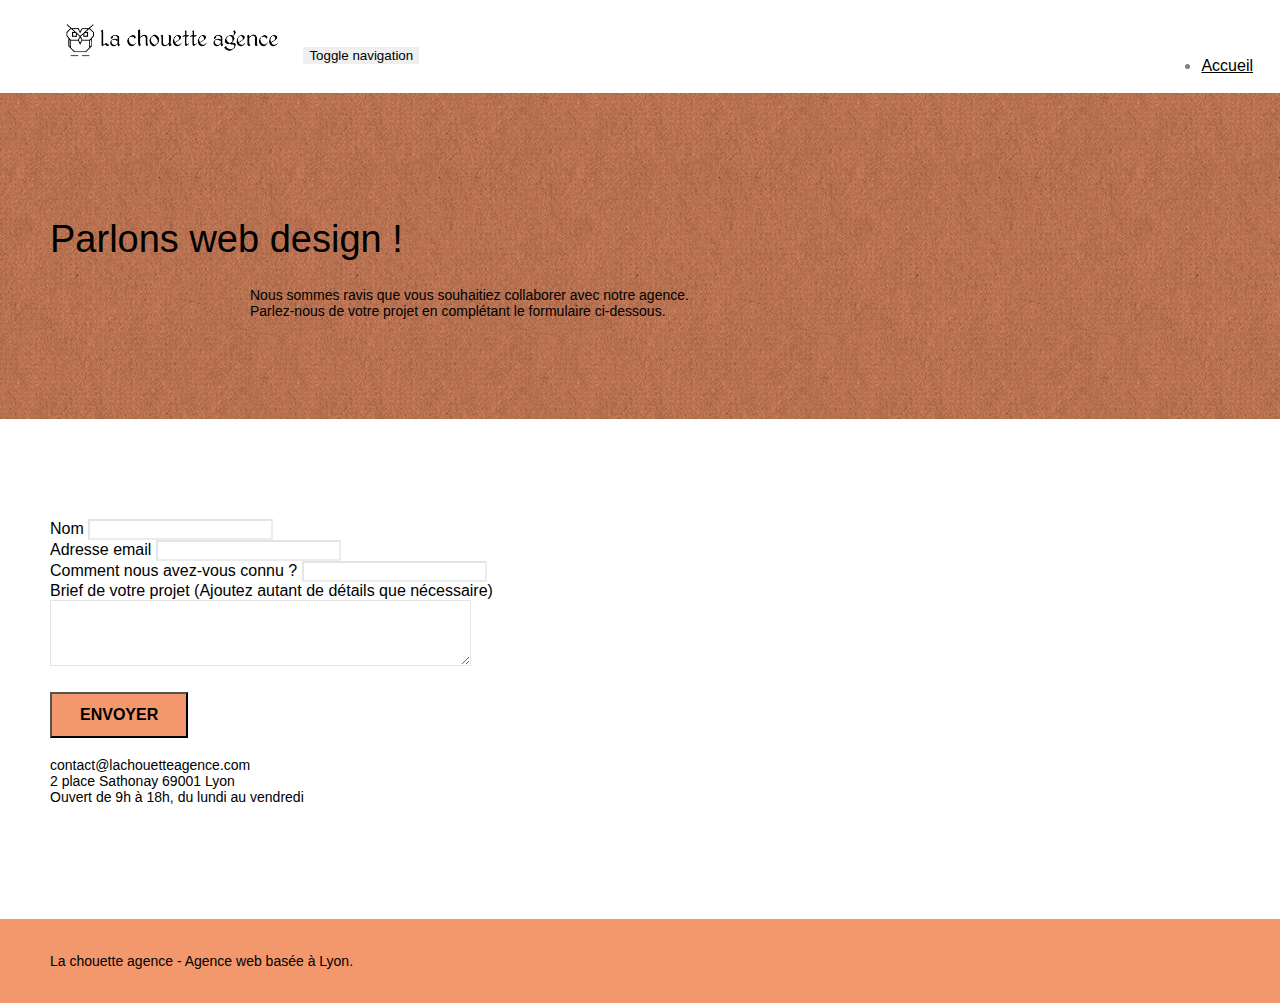
==== page2.html @ ba12c9af "modif html et css" ====
<!doctype html>
<html lang="fr">
<head>
    <meta charset="utf-8">
    <meta name="keywords" content="">
    <meta name="description" content="">
    <meta name="viewport" content="width=device-width, initial-scale=1.0, viewport-fit=cover">
    <link rel="shortcut icon" type="image/png" href="favicon.jpg">
    
	<link rel="stylesheet" type="text/css" href="./css/bootstrap.min.css">
	<link rel="stylesheet" type="text/css" href="style.css">
	<link rel="stylesheet" type="text/css" href="./css/font-awesome.min.css">
	<link rel="stylesheet" type="text/css" href="./css/et-line.min.css">
	
    
	<script src="./js/jquery-2.1.0.min.js"></script>
	<script src="./js/bootstrap.min.js"></script>
	<script src="./js/blocs.min.js"></script>
	<script src="./js/jqBootstrapValidation.js"></script>
	<script src="./js/formHandler.js"></script>
    <title>Contact</title>

    
<!-- Analytics -->
 
<!-- Analytics END -->
    
</head>
<body>
<!-- Principal conteneur -->
<div class="page-container">
    
<!-- bloc-0 -->
<div class="bloc bgc-white l-bloc " id="bloc-0">
	<div class="container bloc-sm">
		<nav class="navbar row">
			<div class="navbar-header">
				<a class="navbar-brand" href="index.html"><img src="img/la-chouette-agence.png" alt="atlanta web design logo" height="40" /></a>
				<button id="nav-toggle" type="button" class="ui-navbar-toggle navbar-toggle" data-toggle="collapse" data-target=".navbar-1">
					<span class="sr-only">Toggle navigation</span><span class="icon-bar"></span><span class="icon-bar"></span><span class="icon-bar"></span>
				</button>
			</div>
			<div class="collapse navbar-collapse navbar-1 special-dropdown-nav">
				<ul class="site-navigation nav navbar-nav">
					<li>
						<a href="index.html">Accueil</a>
					</li>
					
					</li>
				</ul>
			</div>
		</nav>
	</div>
</div>
<!-- bloc-0 END -->

<!-- bloc-6 -->
<div class="bloc bg-dots-bg bg-repeat bgc-atomic-tangerine d-bloc bloc-bg-texture texture-paper" id="bloc-6">
	<div class="container bloc-lg">
		<div class="row">
			<div class="col-sm-12">
				<h1 class="text-center hero-bloc-text tc-white">
					Parlons web design !
				</h1>
				<p class="text-center mg-lg tc-white tight-width-whitespace">
					Nous sommes ravis que vous souhaitiez collaborer avec notre agence.<br>
					Parlez-nous de votre projet en complétant le formulaire ci-dessous.
				</p>
			</div>
		</div>
	</div>
</div>
<!-- bloc-6 END -->

<!-- bloc-7 -->
<div class="bloc bgc-white l-bloc" id="bloc-7">
	<div class="container bloc-lg">
		<div class="row">
			<div class="col-sm-6">
				<form id="form_1" novalidate success-msg="Your message has been sent." fail-msg="Sorry it seems that our mail server is not responding, Sorry for the inconvenience!">
					<div class="form-group">
						<label>
							Nom
						</label>
						<input id="name" class="form-control" required />
					</div>
					<div class="form-group">
						<label>
							Adresse email
						</label>
						<input id="email" class="form-control" type="email" name="email" required />
					</div>
					<div class="form-group">
						<label>
							Comment nous avez-vous connu ?
						</label>
						<input class="form-control" type="email" required id="input_504" />
					</div>
					<div class="form-group">
						<label>
							Brief de votre projet (Ajoutez autant de détails que nécessaire)<br>
						</label><textarea id="message" class="form-control" rows="4" cols="50" required></textarea>
					</div> 
					<button class="bloc-button btn btn-lg btn-block cta-hero btn-atomic-tangerine" type="submit">
						Envoyer
					</button>
				</form>
			</div>
			<div class="col-sm-6">
				<p>
					contact@lachouetteagence.com<br>2 place Sathonay 69001 Lyon<br>Ouvert de 9h à 18h, du lundi au vendredi<br>
				</p>
			</div>
		</div>
	</div>
</div>
<!-- bloc-7 END -->

<!-- ScrollToTop Button -->
<a class="bloc-button btn btn-d scrollToTop" onclick="scrollToTarget('1')"><span class="fa fa-chevron-up"></span></a>
<!-- ScrollToTop Button END-->


<!-- Footer - bloc-8 -->
<div class="bloc bgc-atomic-tangerine d-bloc" id="bloc-8">
	<div class="container bloc-sm">
		<div class="row">
			<div class="col-sm-12">
				<p class="text-center white">
					La chouette agence - Agence web basée à Lyon.<br>
				</p>
				<div class="row row-no-gutters social">
					<div class="col-sm-3">
						<div class="text-center">
							<a class="social" href="index.html"><span class="fa fa-twitter icon-md"></span></a>
						</div>
					</div>
					<div class="col-sm-3">
						<div class="text-center">
							<a class="social" href="index.html"><span class="fa fa-facebook icon-md"></span></a>
						</div>
					</div>
					<div class="col-sm-3">
						<div class="text-center">
							<a class="social" href="index.html"><span class="fa fa-dribbble icon-md"></span></a>
						</div>
					</div>
					<div class="col-sm-3">
						<div class="text-center">
							<a class="social" href="index.html"><span class="fa fa-instagram icon-md"></span></a>
						</div>
					</div>
				</div>
			</div>
		</div>
	</div>
</div>
<!-- Footer - bloc-8 END -->

</div>
<!-- Principal conteneur END -->
    

</body>
</html>
---- style.css ----
body {
    margin: 0;
    padding: 0;
    background: #FFF;
    overflow-x: hidden;
    -webkit-font-smoothing: antialiased;
    -moz-osx-font-smoothing: grayscale;
}

a,
button {
    transition: all .3s ease-in-out;
    outline: none!important;
}

a:hover {
    text-decoration: none;
    cursor: pointer;
}

#page-loading-blocs-notifaction {
    position: fixed;
    top: 0;
    bottom: 0;
    width: 100%;
    z-index: 100000;
    background: #FFFFFF url("img/pageload-spinner.gif") no-repeat center center;
}

.bloc {
    width: 100%;
    clear: both;
    background: 50% 50% no-repeat;
    padding: 0 50px;
    -webkit-background-size: cover;
    -moz-background-size: cover;
    -o-background-size: cover;
    background-size: cover;
    position: relative;
}

.bloc .container {
    padding-left: 0;
    padding-right: 0;
}

.bloc-lg {
    padding: 100px 50px;
}

.bloc-md {
    padding: 50px;
}

.bloc-sm {
    padding: 20px 50px;
}

.bg-center,
.bg-l-edge,
.bg-r-edge,
.bg-t-edge,
.bg-b-edge,
.bg-tl-edge,
.bg-bl-edge,
.bg-tr-edge,
.bg-br-edge,
.bg-repeat {
    -webkit-background-size: auto!important;
    -moz-background-size: auto!important;
    -o-background-size: auto!important;
    background-size: auto!important;
}

.bg-repeat {
    background: repeat;
}

.bg-t-edge {
    background: top no-repeat;
}

.bloc-bg-texture::before {
    content: "";
    background-size: 2px 2px;
    position: absolute;
    top: 0;
    bottom: 0;
    left: 0;
    right: 0;
}

.texture-paper::before {
    background: url("image/texture-paper.png");
    background-size: 280px 280px;
}

.b-parallax {
    background-attachment: fixed;
}

.d-bloc {
    color:#000;
}

.d-bloc button:hover {
    color: rgba(255, 255, 255, .9);
}

.d-bloc .icon-round,
.d-bloc .icon-square,
.d-bloc .icon-rounded,
.d-bloc .icon-semi-rounded-a,
.d-bloc .icon-semi-rounded-b {
    border-color: rgba(255, 255, 255, .9);
}

.d-bloc .divider-h span {
    border-color: rgba(255, 255, 255, .2);
}

.d-bloc .a-btn,
.d-bloc .navbar a,
.d-bloc .navbar-brand,
.d-bloc a .icon-sm,
.d-bloc a .icon-md,
.d-bloc a .icon-lg,
.d-bloc a .icon-xl,
.d-bloc h1 a,
.d-bloc h2 a,
.d-bloc h3 a,
.d-bloc h4 a,
.d-bloc h5 a,
.d-bloc h6 a,
.d-bloc p a {
    color: rgba(255, 255, 255, .6);
}

.d-bloc .a-btn:hover,
.d-bloc .navbar a:hover,
.d-bloc .navbar-brand:hover,
.d-bloc a:hover .icon-sm,
.d-bloc a:hover .icon-md,
.d-bloc a:hover .icon-lg,
.d-bloc a:hover .icon-xl,
.d-bloc h1 a:hover,
.d-bloc h2 a:hover,
.d-bloc h3 a:hover,
.d-bloc h4 a:hover,
.d-bloc h5 a:hover,
.d-bloc h6 a:hover,
.d-bloc p a:hover {
    color: rgba(255, 255, 255, 1);
}

.d-bloc .navbar-toggle .icon-bar {
    background: rgba(255, 255, 255, 1);
}

.d-bloc .btn-wire,
.d-bloc .btn-wire:hover {
    color: rgba(255, 255, 255, 1);
    border-color: rgba(255, 255, 255, 1);
}

.d-bloc .panel {
    color: rgba(0, 0, 0, .5);
}

.d-bloc .panel button:hover {
    color: rgba(0, 0, 0, .7);
}

.d-bloc .panel icon {
    border-color: rgba(0, 0, 0, .7);
}

.d-bloc .panel .divider-h span {
    border-color: rgba(0, 0, 0, .1);
}

.d-bloc .panel .a-btn {
    color: rgba(0, 0, 0, .6);
}

.d-bloc .panel .a-btn:hover {
    color: rgba(0, 0, 0, 1);
}

.d-bloc .panel .btn-wire,
.d-bloc .panel .btn-wire:hover {
    color: rgba(0, 0, 0, .7);
    border-color: rgba(0, 0, 0, .3);
}

.d-bloc .panel,
.l-bloc {
    color: rgba(0, 0, 0, .5);
}

.d-bloc .panel button:hover,
.l-bloc button:hover {
    color: rgba(0, 0, 0, .7);
}

.l-bloc .icon-round,
.l-bloc .icon-square,
.l-bloc .icon-rounded,
.l-bloc .icon-semi-rounded-a,
.l-bloc .icon-semi-rounded-b {
    border-color: rgba(0, 0, 0, .7);
}

.d-bloc .panel .divider-h span,
.l-bloc .divider-h span {
    border-color: rgba(0, 0, 0, .1);
}

.d-bloc .panel .a-btn,
.l-bloc .a-btn,
.l-bloc .navbar a,
.l-bloc .navbar-brand,
.l-bloc a .icon-sm,
.l-bloc a .icon-md,
.l-bloc a .icon-lg,
.l-bloc a .icon-xl,
.l-bloc h1 a,
.l-bloc h2 a,
.l-bloc h3 a,
.l-bloc h4 a,
.l-bloc h5 a,
.l-bloc h6 a,
.l-bloc p a {
    color: rgba(0, 0, 0, .6);
}

.d-bloc .panel .a-btn:hover,
.l-bloc .a-btn:hover,
.l-bloc .navbar a:hover,
.l-bloc .navbar-brand:hover,
.l-bloc a:hover .icon-sm,
.l-bloc a:hover .icon-md,
.l-bloc a:hover .icon-lg,
.l-bloc a:hover .icon-xl,
.l-bloc h1 a:hover,
.l-bloc h2 a:hover,
.l-bloc h3 a:hover,
.l-bloc h4 a:hover,
.l-bloc h5 a:hover,
.l-bloc h6 a:hover,
.l-bloc p a:hover {
    color: rgba(0, 0, 0, 1);
}

.l-bloc .navbar-toggle .icon-bar {
    color: rgba(0, 0, 0, .6);
}

.d-bloc .panel .btn-wire,
.d-bloc .panel .btn-wire:hover,
.l-bloc .btn-wire,
.l-bloc .btn-wire:hover {
    color: rgba(0, 0, 0, .7);
    border-color: rgba(0, 0, 0, .3);
}

.voffset {
    margin-top: 30px;
}

.voffset-lg {
    margin-top: 80px;
}

.row-no-gutters {
    margin-right: 0;
    margin-left: 0;
}

.row.row-no-gutters > [class^="col-"],
.row.row-no-gutters > [class*=" col-"] {
    padding-right: 0;
    padding-left: 0;
}

#bloc-1-hero h1 {
    font-size: 32px;
}

.navbar {
    margin-bottom: 0;
    z-index: 1;
}

.navbar-brand {
    height: auto;
    padding: 3px 15px;
    font-size: 25px;
    font-weight: normal;
    font-weight: 600;
    line-height: 44px;
}

.navbar-brand img {
    max-height: 200px;
    margin: 0 5px 0 0;
    display: inline;
}

.navbar-brand img[src$=svg] {
    min-width: 100px;
}

.nav-center .navbar-brand img {
    margin: 0;
}

.navbar .nav {
    padding-top: 2px;
    margin-right: 107px;
    float: right;
    z-index: 1;
}

.nav > li {
    float: left;
    margin-top: 4px;
    font-size: 16px;
}

.navbar-nav .open .dropdown-menu > li > a {
    text-align: inherit;
}

.nav > li a:hover,
.nav > li a:focus {
    background: transparent;
}

.navbar-toggle {
    margin: 10px 10px 0 0;
    border: 0px;
}

.navbar-toggle:hover {
    background: transparent!important;
}

.navbar-toggle .icon-bar {
    background-color: rgba(0, 0, 0, .5);
    width: 26px;
}

.nav-invert .navbar .nav {
    float: left;
}

.nav-invert .navbar-header,
.nav-invert .navbar-brand {
    float: right;
    position: relative;
    z-index: 2;
}

@media (min-width: 768px) {
    .site-navigation {
        position: absolute;
        top: 50%;
        right: 20px;
        transform: translate(0, -50%);
        -webkit-transform: translateY(-50%);
    }
    .nav > li .dropdown-menu a,
    .nav > li .dropdown-menu a:hover {
        color: #484848;
    }
    .nav-invert .site-navigation {
        left: 0;
        right: 0;
    }
    .nav-center {
        text-align: center;
    }
    .nav-center .navbar-header {
        width: 100%;
    }
    .nav-center .navbar-header,
    .nav-center .navbar-brand,
    .nav-center .nav > li {
        float: none;
        display: inline-block;
    }
    .nav-center .site-navigation {
        position: relative;
        width: 100%;
        right: 0;
        margin-right: 0px;
        margin-top: 20px;
    }
    .nav-center.mini-nav .navbar-toggle {
        float: none;
        margin: 10px auto 0;
    }
}

.nav > li > .dropdown a {
    background: none!important;
    display: block;
    padding: 14px 15px;
}

nav .caret {
    margin: 0 5px;
}

.dropdown-menu .dropdown-menu {
    top: -8px;
    left: 100%;
}

.dropdown-menu .dropmenu-flow-right {
    top: 100%;
    left: 0;
    margin-left: -1px;
    border-top-left-radius: 0;
    border-top-right-radius: 0;
}

.dropdown-menu .dropdown span {
    border: 4px solid black;
    border-top-color: transparent;
    border-right-color: transparent;
    border-bottom-color: transparent;
    margin: 6px -5px 0 0!important;
    float: right;
}

.mg-md {
    margin-top: 10px;
    margin-bottom: 20px;
}

.mg-lg {
    margin-top: 10px;
    margin-bottom: 40px;
}

.btn {
    margin: 0 5px 5px 0;
}

.btn.pull-right {
    margin: 0 0 5px 5px;
}

.btn-d,
.btn-d:hover,
.btn-d:focus {
    color: #FFF;
    background: rgba(0, 0, 0, .3);
}

button {
    outline: none!important;
}

.btn-rd {
    border-radius: 40px;
}

.btn-clean {
    border: 1px solid rgba(0, 0, 0, .08);
    border-bottom-color: rgba(0, 0, 0, .1);
    text-shadow: 0 1px 0 rgba(0, 0, 1, .1);
    box-shadow: 0 1px 3px rgba(0, 0, 1, .25), inset 0 1px 0 0 rgba(255, 255, 255, .15);
}

.icon-md {
    font-size: 22px!important;
    padding-top: 20px;
}

.icon-lg {
    font-size: 60px!important;
}

.sm-shadow {
    text-shadow: 0 1px 2px rgba(0, 0, 0, .3);
}

.panel-sq,
.panel-sq .panel-heading,
.panel-sq .panel-footer {
    border-radius: 0;
}

.panel-rd {
    border-radius: 30px;
}

.panel-rd .panel-heading {
    border-radius: 29px 29px 0 0;
}

.panel-rd .panel-footer {
    border-radius: 0 0 29px 29px;
}

.form-control {
    border-color: rgba(0, 0, 0, .1);
    box-shadow: none;
}

.scrollToTop {
    width: 40px;
    height: 40px;
    position: fixed;
    bottom: 20px;
    right: 20px;
    opacity: 0;
    z-index: 500;
    transition: all .3s ease-in-out;
}

.scrollToTop span {
    margin-top: 6px;
}

.showScrollTop {
    font-size: 14px;
    opacity: 1;
}

a[data-lightbox] {
    position: relative;
    display: block;
    text-align: center;
}

a[data-lightbox]:hover::before {
    content: "+";
    font-family: "HelveticaNeue-Light", "Helvetica Neue Light", "Helvetica Neue", Helvetica, Arial;
    font-size: 32px;
    width: 50px;
    height: 50px;
    margin-left: -25px;
    border-radius: 50%;
    background: rgba(0, 0, 0, .6);
    color: #FFF;
    font-weight: 100;
    z-index: 1;
    position: absolute;
    top: 50%;
    transform: translateY(-50%);
    -webkit-transform: translateY(-50%);
}

a[data-lightbox]:hover img {
    opacity: 0.6;
    -webkit-animation-fill-mode: none;
    animation-fill-mode: none;
}

#lightbox-modal {
    display: flex;
    align-items: center;
}

#lightbox-modal .modal-dialog {
    width: 90%;
    max-width: 900px;
    margin: 0 auto 0;
}

#lightbox-modal .modal-dialog img {
    max-height: 90vh;
    margin: 0 auto;
}

.lightbox-caption {
    padding: 20px;
    color: #FFF;
    background: rgba(0, 0, 0, .5);
    position: absolute;
    left: 15px;
    right: 15px;
    bottom: 5px;
}

.close-lightbox {
    color: #FFF;
    font-size: 30px;
    position: absolute;
    top: 20px;
    right: 20px;
    z-index: 20;
    background: rgba(0, 0, 0, .5);
    border: none;
    line-height: 30px;
    padding: 0 9px 5px;
    opacity: 0.3;
}

.close-lightbox:hover,
.next-lightbox:hover,
.prev-lightbox:hover {
    opacity: 1.0;
    color: #FFF;
}

.next-lightbox,
.prev-lightbox {
    font-size: 20px;
    color: rgba(255, 255, 255, .9);
    background: rgba(0, 0, 0, .5);
    transition: all .2s ease-in-out;
    position: absolute;
    top: 45%;
    z-index: 1;
    opacity: 0.4;
}

.next-lightbox {
    padding: 6px 8px 1px 13px;
    right: 25px;
}

.prev-lightbox {
    padding: 6px 13px 1px 10px;
    left: 25px;
}

.snapshot-lb .modal-body {
    padding-bottom: 45px;
}

.snapshot-lb .lightbox-caption {
    padding: 0;
    color: rgba(0, 0, 0, .5);
    background: none;
}

h1,
h2,
h3,
h4,
h5,
h6,
p,
label,
.btn,
a {
    font-family: "helvetica";
    font-weight: 400;
    color: #000!important;
}

.container {
    max-width: 1000px;
}

.hero-bloc-text {
    font-size: 38px;
}

.hero-bloc-text-sub {
    font-size: 36px;
}

.statement-bloc-text {
    line-height: 26px;
    font-style: italic;
    font-size: 20px;
    text-align: center;
    font-weight: lighter;
    max-width: 520px;
    margin: auto auto auto auto;
}

p {
    font-size: 14px;
}

.tight-width-whitespace {
    max-width: 600px;
    margin: auto auto auto auto;
}

.h1 {
    font-size: 20px;
    font-family: "Open Sans";
}

.cta-hero {
    margin-top: 22px;
    color: #FFFFFF!important;
    text-transform: uppercase;
    padding: 12px 28px 12px 28px;
    font-size: 16px;
    font-weight: 700;
}

.social {
    max-width: 400px;
    margin: auto auto auto auto;
}

h2 {
    font-size: 22px;
    line-height: 1.4em;
}

h3 {
    font-size: 15px;
    text-transform: uppercase;
    font-weight: 700;
    color: #333333!important;
}

.med-width-whitespace {
    max-width: 800px;
    margin: auto auto auto auto;
    box-shadow: 0px 0px 0px #000000;
}

h1 {
    color: #333333!important;
}

h4 {
    color: #333333!important;
}

.icons {
    margin-bottom: 14px;
    margin-top: 24px;
}

.white {
    color: #000000!important;
}

.portfolio-thumb {
    margin-bottom: 24px;
}

.portfolio-row {
    margin-bottom: 44px;
    margin-top: 50px;
}

.avatar {
    box-shadow: 0px 4px 9px rgba(0, 0, 0, 0.3);
}

.black-background {
    background-color: rgba(165, 147, 99, 0.7);
    padding: 40px 40px 40px 40px;
}

.bold-link {
    font-weight: 900;
    text-decoration: underline!important;
}

.bgc-white {
    background-color: #FFFFFF;
}

.bgc-dark-slate-blue {
    background-color: #364577;
}

.bgc-atomic-tangerine {
    background-color: #F3976C;
}

.tc-white {
    color: rgb(0, 0, 0)!important;
}

.btn-atomic-tangerine {
    background: #F3976C;
    color: #000!important;
}

.btn-atomic-tangerine:hover {
    background: #c27956!important;
    color: #FFFFFF!important;
}

.ltc-white {
    color: #FFFFFF!important;
}

.ltc-white:hover {
    color: #cccccc!important;
}

.ltc-atomic-tangerine {
    color: #F3976C!important;
}

.ltc-atomic-tangerine:hover {
    color: #c27956!important;
}

.icon-dark-slate-blue {
    color: #364577!important;
    border-color: #364577!important;
}

.bg-dots-bg {
    background-image: url("image/dots-bg.png");
}

.bg-lines-h2-bg {
    background-image: url("image/lines-h2-bg.png");
}

.bg-banniere {
    background-image: url("image/la-chouette-agence-banniere.jpg");
}

.bg-presentation {
    background-image: url("image/image-de-presentation.png");
}

@media (max-width: 1024px) {
    .bloc {
        padding-left: 20px;
        padding-right: 20px;
    }
    .bloc.full-width-bloc,
    .bloc-tile-2.full-width-bloc .container,
    .bloc-tile-3.full-width-bloc .container,
    .bloc-tile-4.full-width-bloc .container {
        padding-left: 0;
        padding-right: 0;
    }
}

@media (max-width: 992px) and (min-width: 768px) {
    .navbar .nav {
        max-width: 80%
    }
    .nav-center.navbar .nav {
        max-width: 100%
    }
}

@media only screen and (min-device-width: 768px) and (max-device-width: 1024px) and (orientation: landscape) {
    .b-parallax {
        background-attachment: scroll;
    }
}

@media only screen and (min-device-width: 1024px) and (max-device-width: 1366px) and (-webkit-min-device-pixel-ratio: 1.5) {
    .b-parallax {
        background-attachment: scroll;
    }
}

@media (max-width: 991px) {
    .container {
        width: 100%;
    }
    .b-parallax {
        background-attachment: scroll;
    }
    .page-container,
    #hero-bloc {
        overflow-x: hidden;
        position: relative;
    }
    .bloc {
        padding-left: constant(safe-area-inset-left);
        padding-right: constant(safe-area-inset-right);
    }
    .bloc-group,
    .bloc-group .bloc {
        display: block;
        width: 100%;
    }
    .bloc-fill-screen .fill-bloc-top-edge,
    .bloc-fill-screen .fill-bloc-bottom-edge {
        padding: 0 20px;
        padding-left: constant(safe-area-inset-left);
        padding-right: constant(safe-area-inset-right);
    }
}

@media (max-width: 767px) {
    .page-container {
        overflow-x: hidden;
        position: relative;
    }
    h1,
    h2,
    h3,
    h4,
    h5,
    h6,
    p,
    #disqus_thread {
        padding-left: 10px!important;
        padding-right: 10px!important;
    }
    .b-parallax {
        background-attachment: scroll;
    }
    .navbar .nav {
        padding-top: 0;
        border-top: 1px solid rgba(0, 0, 0, .2);
        float: none!important;
    }
    .navbar.row {
        margin-left: 0;
        margin-right: 0;
    }
    .site-navigation {
        position: inherit;
        transform: none;
        -webkit-transform: none;
        -ms-transform: none;
    }
    .nav > li {
        margin-top: 0;
        border-bottom: 1px solid rgba(0, 0, 0, .1);
        background: rgba(0, 0, 0, .05);
        text-align: left;
        padding-left: 15px;
        width: 100%;
    }
    .nav > li:hover {
        background: rgba(0, 0, 0, .08);
    }
    .dropdown .dropdown a .caret {
        float: none;
        margin: 5px 0 0 10px!important;
        border: 4px solid black;
        border-bottom-color: transparent;
        border-right-color: transparent;
        border-left-color: transparent;
    }
    #hero-bloc .navbar .nav {
        background: rgba(0, 0, 0, .8);
    }
    #hero-bloc .navbar .nav a {
        color: rgba(255, 255, 255, .6);
    }
    .hero {
        padding: 50px 0;
    }
    .hero-nav {
        left: -1px;
        right: -1px;
    }
    .navbar-collapse {
        padding: 0;
        overflow-x: hidden;
        -webkit-box-shadow: none;
        box-shadow: none;
    }
    .navbar-brand img {
        max-height: 40px;
        width: auto;
    }
    .nav-invert .navbar-header {
        float: none;
        width: 100%;
    }
    .nav-invert .navbar-toggle {
        float: left;
        margin-left: 10px;
    }
    .bloc {
        padding-left: 0;
        padding-right: 0;
    }
    .bloc-xxl,
    .bloc-xl,
    .bloc-lg {
        padding: 40px 0;
    }
    .bloc-sm,
    .bloc-md {
        padding-left: 0;
        padding-right: 0;
    }
    .bloc-tile-2 .container,
    .bloc-tile-3 .container,
    .bloc-tile-4 .container,
    .bloc-fill-screen .fill-bloc-top-edge,
    .bloc-fill-screen .fill-bloc-bottom-edge {
        padding-left: 0;
        padding-right: 0;
    }
    .a-block {
        padding: 0 10px;
    }
    .btn-dwn {
        display: none;
    }
    .voffset {
        margin-top: 5px;
    }
    .voffset-md {
        margin-top: 20px;
    }
    .voffset-lg {
        margin-top: 30px;
    }
    form {
        padding: 5px;
    }
    .close-lightbox {
        display: inline-block;
    }
    .blocsapp-device-iphone5 {
        background-size: 216px 425px;
        padding-top: 60px;
        width: 216px;
        height: 425px;
    }
    .blocsapp-device-iphone5 img {
        width: 180px;
        height: 320px;
    }
}

@media (max-width: 400px) {
    .bloc {
        padding-left: 0;
        padding-right: 0;
    }
}

@media (max-width: 767px) {
    .bloc-mob-center-text {
        text-align: center;
    }
}
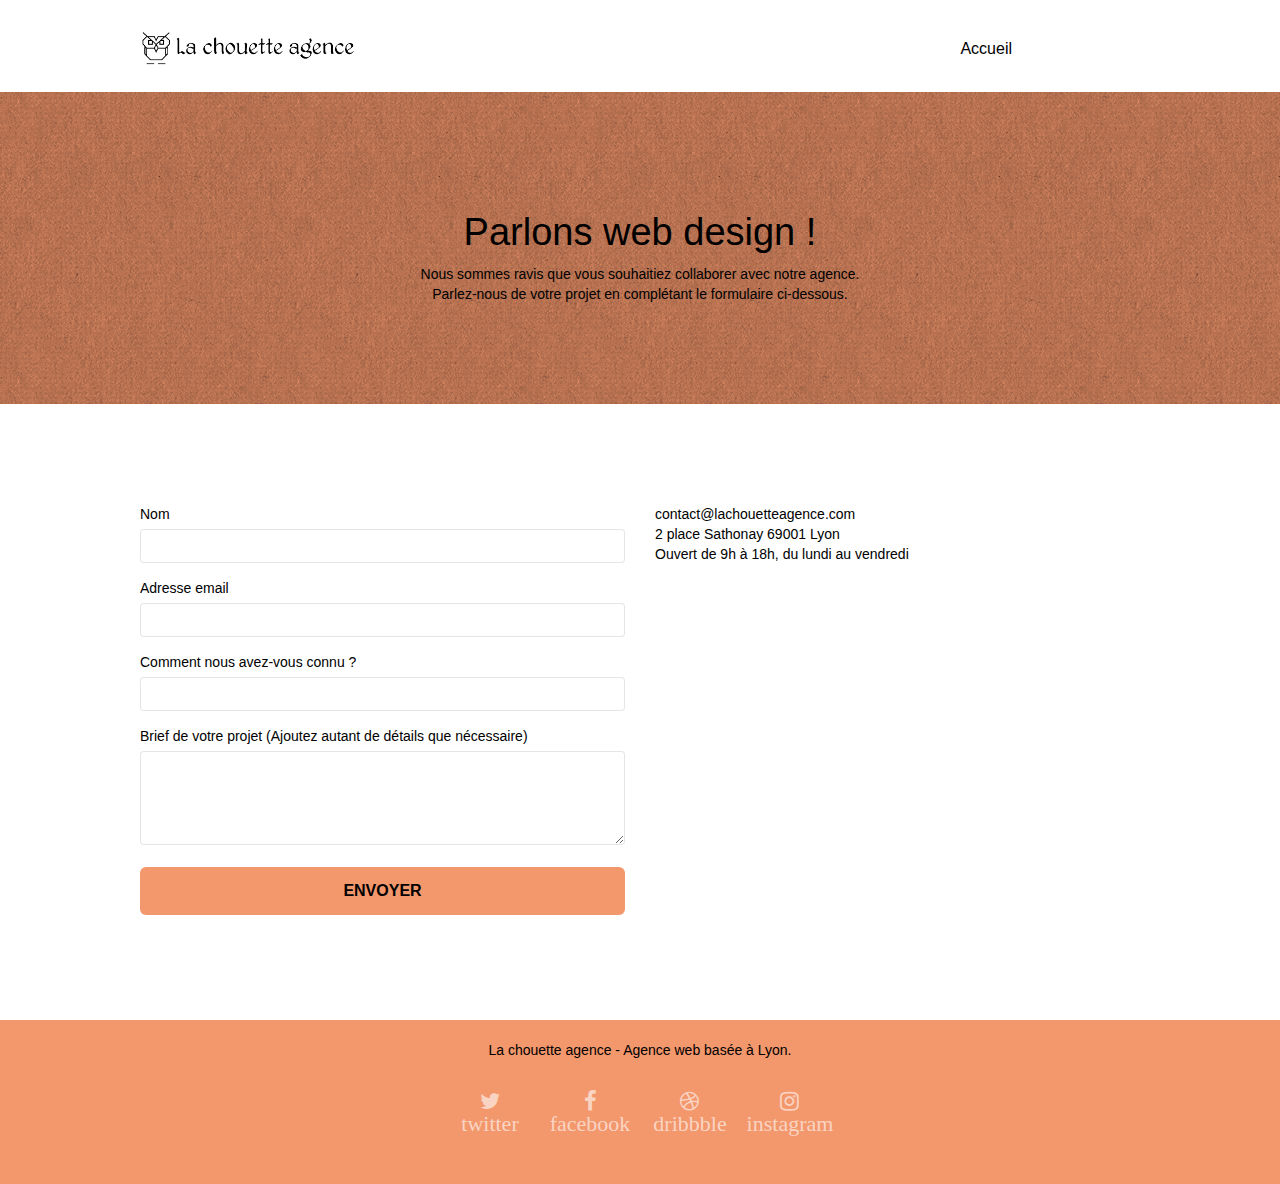
==== commit 3b4f1e34: "modif stylesheet" ====
--- a/page2.html
+++ b/page2.html
@@ -7,15 +7,15 @@
     <meta name="viewport" content="width=device-width, initial-scale=1.0, viewport-fit=cover">
     <link rel="shortcut icon" type="image/png" href="favicon.jpg">
     
-	<link rel="stylesheet" type="text/css" href="./css/bootstrap.min.css">
+	<link rel="stylesheet" type="text/css" href="./css/bootstrap.css">
 	<link rel="stylesheet" type="text/css" href="style.css">
-	<link rel="stylesheet" type="text/css" href="./css/font-awesome.min.css">
-	<link rel="stylesheet" type="text/css" href="./css/et-line.min.css">
+	<link rel="stylesheet" type="text/css" href="./css/font-awesome.css">
+	<link rel="stylesheet" type="text/css" href="./css/et-line.css">
 	
     
 	<script src="./js/jquery-2.1.0.min.js"></script>
-	<script src="./js/bootstrap.min.js"></script>
-	<script src="./js/blocs.min.js"></script>
+	<script src="./js/bootstrap.js"></script>
+	<script src="./js/blocs.js"></script>
 	<script src="./js/jqBootstrapValidation.js"></script>
 	<script src="./js/formHandler.js"></script>
     <title>Contact</title>
@@ -46,7 +46,7 @@
 						<a href="index.html">Accueil</a>
 					</li>
 					
-					</li>
+					
 				</ul>
 			</div>
 		</nav>
@@ -59,10 +59,10 @@
 	<div class="container bloc-lg">
 		<div class="row">
 			<div class="col-sm-12">
-				<h1 class="text-center hero-bloc-text tc-white">
+				<h1 class="text-center hero-bloc-text tc-black">
 					Parlons web design !
 				</h1>
-				<p class="text-center mg-lg tc-white tight-width-whitespace">
+				<p class="text-center mg-lg tc-black tight-width-whitespace">
 					Nous sommes ravis que vous souhaitiez collaborer avec notre agence.<br>
 					Parlez-nous de votre projet en complétant le formulaire ci-dessous.
 				</p>
@@ -77,34 +77,42 @@
 	<div class="container bloc-lg">
 		<div class="row">
 			<div class="col-sm-6">
-				<form id="form_1" novalidate success-msg="Your message has been sent." fail-msg="Sorry it seems that our mail server is not responding, Sorry for the inconvenience!">
+				<form id="form_1"  novalidate>
+					
 					<div class="form-group">
-						<label>
+						<label for="name" >
 							Nom
 						</label>
-						<input id="name" class="form-control" required />
+						<input type="text" class="form-control" id="name" required />
 					</div>
+
 					<div class="form-group">
-						<label>
+						<label for="email">
 							Adresse email
 						</label>
-						<input id="email" class="form-control" type="email" name="email" required />
+						<input  class="form-control" type="email"  id="email"  required />
 					</div>
+
 					<div class="form-group">
-						<label>
+						<label  for="connu">
 							Comment nous avez-vous connu ?
 						</label>
-						<input class="form-control" type="email" required id="input_504" />
+						<input class="form-control" type="text" required id="connu" />
 					</div>
+
 					<div class="form-group">
-						<label>
+						<label  for="message">
 							Brief de votre projet (Ajoutez autant de détails que nécessaire)<br>
-						</label><textarea id="message" class="form-control" rows="4" cols="50" required></textarea>
+						</label>
+						<textarea id="message" class="form-control" rows="4" cols="50" required></textarea>
 					</div> 
+
 					<button class="bloc-button btn btn-lg btn-block cta-hero btn-atomic-tangerine" type="submit">
 						Envoyer
 					</button>
+
 				</form>
+				
 			</div>
 			<div class="col-sm-6">
 				<p>
@@ -126,28 +134,28 @@
 	<div class="container bloc-sm">
 		<div class="row">
 			<div class="col-sm-12">
-				<p class="text-center white">
+				<p class="text-center black">
 					La chouette agence - Agence web basée à Lyon.<br>
 				</p>
 				<div class="row row-no-gutters social">
 					<div class="col-sm-3">
 						<div class="text-center">
-							<a class="social" href="index.html"><span class="fa fa-twitter icon-md"></span></a>
+							<a class="social" href="index.html"><span class="fa fa-twitter icon-md"> <br>twitter</span></a>
 						</div>
 					</div>
 					<div class="col-sm-3">
 						<div class="text-center">
-							<a class="social" href="index.html"><span class="fa fa-facebook icon-md"></span></a>
+							<a class="social" href="index.html"><span class="fa fa-facebook icon-md"><br>facebook</span></a>
 						</div>
 					</div>
 					<div class="col-sm-3">
 						<div class="text-center">
-							<a class="social" href="index.html"><span class="fa fa-dribbble icon-md"></span></a>
+							<a class="social" href="index.html"><span class="fa fa-dribbble icon-md"><br>dribbble</span></a>
 						</div>
 					</div>
 					<div class="col-sm-3">
 						<div class="text-center">
-							<a class="social" href="index.html"><span class="fa fa-instagram icon-md"></span></a>
+							<a class="social" href="index.html"><span class="fa fa-instagram icon-md"><br>instagram</span></a>
 						</div>
 					</div>
 				</div>
--- a/style.css
+++ b/style.css
@@ -478,6 +478,7 @@
 .icon-md {
     font-size: 22px!important;
     padding-top: 20px;
+    margin-bottom: 30px;
 }
 
 .icon-lg {
@@ -724,7 +725,7 @@
 }
 
 h1 {
-    color: #333333!important;
+    color: #ffffff!important;
 }
 
 h4 {
@@ -737,6 +738,10 @@
 }
 
 .white {
+    color: #ffffff!important;
+}
+
+.black {
     color: #000000!important;
 }
 
@@ -776,6 +781,11 @@
 }
 
 .tc-white {
+    color: rgb(255, 255, 255)!important;
+}
+
+
+.tc-black {
     color: rgb(0, 0, 0)!important;
 }
 
@@ -1042,4 +1052,3 @@
     }
 }
 
-
--- a/css/et-line.css
+++ b/css/et-line.css
@@ -0,0 +1,519 @@
+@font-face {
+    font-family: et-line;
+    src: url(../fonts/et-line.eot);
+    src: url(../fonts/et-line.eot?#iefix) format('embedded-opentype'), url(../fonts/et-line.woff) format('woff'), url(../fonts/et-line.ttf) format('truetype'), url(../fonts/et-line.svg#et-line) format('svg');
+    font-weight: 400;
+    font-style: normal
+}
+
+.et-icon-adjustments,
+.et-icon-alarmclock,
+.et-icon-anchor,
+.et-icon-aperture,
+.et-icon-attachment,
+.et-icon-bargraph,
+.et-icon-basket,
+.et-icon-beaker,
+.et-icon-bike,
+.et-icon-book-open,
+.et-icon-briefcase,
+.et-icon-browser,
+.et-icon-calendar,
+.et-icon-camera,
+.et-icon-caution,
+.et-icon-chat,
+.et-icon-circle-compass,
+.et-icon-clipboard,
+.et-icon-clock,
+.et-icon-cloud,
+.et-icon-compass,
+.et-icon-desktop,
+.et-icon-dial,
+.et-icon-document,
+.et-icon-documents,
+.et-icon-download,
+.et-icon-dribbble,
+.et-icon-edit,
+.et-icon-envelope,
+.et-icon-expand,
+.et-icon-facebook,
+.et-icon-flag,
+.et-icon-focus,
+.et-icon-gears,
+.et-icon-genius,
+.et-icon-gift,
+.et-icon-global,
+.et-icon-globe,
+.et-icon-googleplus,
+.et-icon-grid,
+.et-icon-happy,
+.et-icon-hazardous,
+.et-icon-heart,
+.et-icon-hotairballoon,
+.et-icon-hourglass,
+.et-icon-key,
+.et-icon-laptop,
+.et-icon-layers,
+.et-icon-lifesaver,
+.et-icon-lightbulb,
+.et-icon-linegraph,
+.et-icon-linkedin,
+.et-icon-lock,
+.et-icon-magnifying-glass,
+.et-icon-map,
+.et-icon-map-pin,
+.et-icon-megaphone,
+.et-icon-mic,
+.et-icon-mobile,
+.et-icon-newspaper,
+.et-icon-notebook,
+.et-icon-paintbrush,
+.et-icon-paperclip,
+.et-icon-pencil,
+.et-icon-phone,
+.et-icon-picture,
+.et-icon-pictures,
+.et-icon-piechart,
+.et-icon-presentation,
+.et-icon-pricetags,
+.et-icon-printer,
+.et-icon-profile-female,
+.et-icon-profile-male,
+.et-icon-puzzle,
+.et-icon-quote,
+.et-icon-recycle,
+.et-icon-refresh,
+.et-icon-ribbon,
+.et-icon-rss,
+.et-icon-sad,
+.et-icon-scissors,
+.et-icon-scope,
+.et-icon-search,
+.et-icon-shield,
+.et-icon-speedometer,
+.et-icon-strategy,
+.et-icon-streetsign,
+.et-icon-tablet,
+.et-icon-target,
+.et-icon-telescope,
+.et-icon-toolbox,
+.et-icon-tools,
+.et-icon-tools-2,
+.et-icon-trophy,
+.et-icon-tumblr,
+.et-icon-twitter,
+.et-icon-upload,
+.et-icon-video,
+.et-icon-wallet,
+.et-icon-wine {
+    font-family: et-line;
+    speak: none;
+    font-style: normal;
+    font-weight: 400;
+    font-variant: normal;
+    text-transform: none;
+    line-height: 1;
+    -webkit-font-smoothing: antialiased;
+    -moz-osx-font-smoothing: grayscale;
+    display: inline-block
+}
+
+.et-icon-mobile:before {
+    content: "\e000"
+}
+
+.et-icon-laptop:before {
+    content: "\e001"
+}
+
+.et-icon-desktop:before {
+    content: "\e002"
+}
+
+.et-icon-tablet:before {
+    content: "\e003"
+}
+
+.et-icon-phone:before {
+    content: "\e004"
+}
+
+.et-icon-document:before {
+    content: "\e005"
+}
+
+.et-icon-documents:before {
+    content: "\e006"
+}
+
+.et-icon-search:before {
+    content: "\e007"
+}
+
+.et-icon-clipboard:before {
+    content: "\e008"
+}
+
+.et-icon-newspaper:before {
+    content: "\e009"
+}
+
+.et-icon-notebook:before {
+    content: "\e00a"
+}
+
+.et-icon-book-open:before {
+    content: "\e00b"
+}
+
+.et-icon-browser:before {
+    content: "\e00c"
+}
+
+.et-icon-calendar:before {
+    content: "\e00d"
+}
+
+.et-icon-presentation:before {
+    content: "\e00e"
+}
+
+.et-icon-picture:before {
+    content: "\e00f"
+}
+
+.et-icon-pictures:before {
+    content: "\e010"
+}
+
+.et-icon-video:before {
+    content: "\e011"
+}
+
+.et-icon-camera:before {
+    content: "\e012"
+}
+
+.et-icon-printer:before {
+    content: "\e013"
+}
+
+.et-icon-toolbox:before {
+    content: "\e014"
+}
+
+.et-icon-briefcase:before {
+    content: "\e015"
+}
+
+.et-icon-wallet:before {
+    content: "\e016"
+}
+
+.et-icon-gift:before {
+    content: "\e017"
+}
+
+.et-icon-bargraph:before {
+    content: "\e018"
+}
+
+.et-icon-grid:before {
+    content: "\e019"
+}
+
+.et-icon-expand:before {
+    content: "\e01a"
+}
+
+.et-icon-focus:before {
+    content: "\e01b"
+}
+
+.et-icon-edit:before {
+    content: "\e01c"
+}
+
+.et-icon-adjustments:before {
+    content: "\e01d"
+}
+
+.et-icon-ribbon:before {
+    content: "\e01e"
+}
+
+.et-icon-hourglass:before {
+    content: "\e01f"
+}
+
+.et-icon-lock:before {
+    content: "\e020"
+}
+
+.et-icon-megaphone:before {
+    content: "\e021"
+}
+
+.et-icon-shield:before {
+    content: "\e022"
+}
+
+.et-icon-trophy:before {
+    content: "\e023"
+}
+
+.et-icon-flag:before {
+    content: "\e024"
+}
+
+.et-icon-map:before {
+    content: "\e025"
+}
+
+.et-icon-puzzle:before {
+    content: "\e026"
+}
+
+.et-icon-basket:before {
+    content: "\e027"
+}
+
+.et-icon-envelope:before {
+    content: "\e028"
+}
+
+.et-icon-streetsign:before {
+    content: "\e029"
+}
+
+.et-icon-telescope:before {
+    content: "\e02a"
+}
+
+.et-icon-gears:before {
+    content: "\e02b"
+}
+
+.et-icon-key:before {
+    content: "\e02c"
+}
+
+.et-icon-paperclip:before {
+    content: "\e02d"
+}
+
+.et-icon-attachment:before {
+    content: "\e02e"
+}
+
+.et-icon-pricetags:before {
+    content: "\e02f"
+}
+
+.et-icon-lightbulb:before {
+    content: "\e030"
+}
+
+.et-icon-layers:before {
+    content: "\e031"
+}
+
+.et-icon-pencil:before {
+    content: "\e032"
+}
+
+.et-icon-tools:before {
+    content: "\e033"
+}
+
+.et-icon-tools-2:before {
+    content: "\e034"
+}
+
+.et-icon-scissors:before {
+    content: "\e035"
+}
+
+.et-icon-paintbrush:before {
+    content: "\e036"
+}
+
+.et-icon-magnifying-glass:before {
+    content: "\e037"
+}
+
+.et-icon-circle-compass:before {
+    content: "\e038"
+}
+
+.et-icon-linegraph:before {
+    content: "\e039"
+}
+
+.et-icon-mic:before {
+    content: "\e03a"
+}
+
+.et-icon-strategy:before {
+    content: "\e03b"
+}
+
+.et-icon-beaker:before {
+    content: "\e03c"
+}
+
+.et-icon-caution:before {
+    content: "\e03d"
+}
+
+.et-icon-recycle:before {
+    content: "\e03e"
+}
+
+.et-icon-anchor:before {
+    content: "\e03f"
+}
+
+.et-icon-profile-male:before {
+    content: "\e040"
+}
+
+.et-icon-profile-female:before {
+    content: "\e041"
+}
+
+.et-icon-bike:before {
+    content: "\e042"
+}
+
+.et-icon-wine:before {
+    content: "\e043"
+}
+
+.et-icon-hotairballoon:before {
+    content: "\e044"
+}
+
+.et-icon-globe:before {
+    content: "\e045"
+}
+
+.et-icon-genius:before {
+    content: "\e046"
+}
+
+.et-icon-map-pin:before {
+    content: "\e047"
+}
+
+.et-icon-dial:before {
+    content: "\e048"
+}
+
+.et-icon-chat:before {
+    content: "\e049"
+}
+
+.et-icon-heart:before {
+    content: "\e04a"
+}
+
+.et-icon-cloud:before {
+    content: "\e04b"
+}
+
+.et-icon-upload:before {
+    content: "\e04c"
+}
+
+.et-icon-download:before {
+    content: "\e04d"
+}
+
+.et-icon-target:before {
+    content: "\e04e"
+}
+
+.et-icon-hazardous:before {
+    content: "\e04f"
+}
+
+.et-icon-piechart:before {
+    content: "\e050"
+}
+
+.et-icon-speedometer:before {
+    content: "\e051"
+}
+
+.et-icon-global:before {
+    content: "\e052"
+}
+
+.et-icon-compass:before {
+    content: "\e053"
+}
+
+.et-icon-lifesaver:before {
+    content: "\e054"
+}
+
+.et-icon-clock:before {
+    content: "\e055"
+}
+
+.et-icon-aperture:before {
+    content: "\e056"
+}
+
+.et-icon-quote:before {
+    content: "\e057"
+}
+
+.et-icon-scope:before {
+    content: "\e058"
+}
+
+.et-icon-alarmclock:before {
+    content: "\e059"
+}
+
+.et-icon-refresh:before {
+    content: "\e05a"
+}
+
+.et-icon-happy:before {
+    content: "\e05b"
+}
+
+.et-icon-sad:before {
+    content: "\e05c"
+}
+
+.et-icon-facebook:before {
+    content: "\e05d"
+}
+
+.et-icon-twitter:before {
+    content: "\e05e"
+}
+
+.et-icon-googleplus:before {
+    content: "\e05f"
+}
+
+.et-icon-rss:before {
+    content: "\e060"
+}
+
+.et-icon-tumblr:before {
+    content: "\e061"
+}
+
+.et-icon-linkedin:before {
+    content: "\e062"
+}
+
+.et-icon-dribbble:before {
+    content: "\e063"
+}